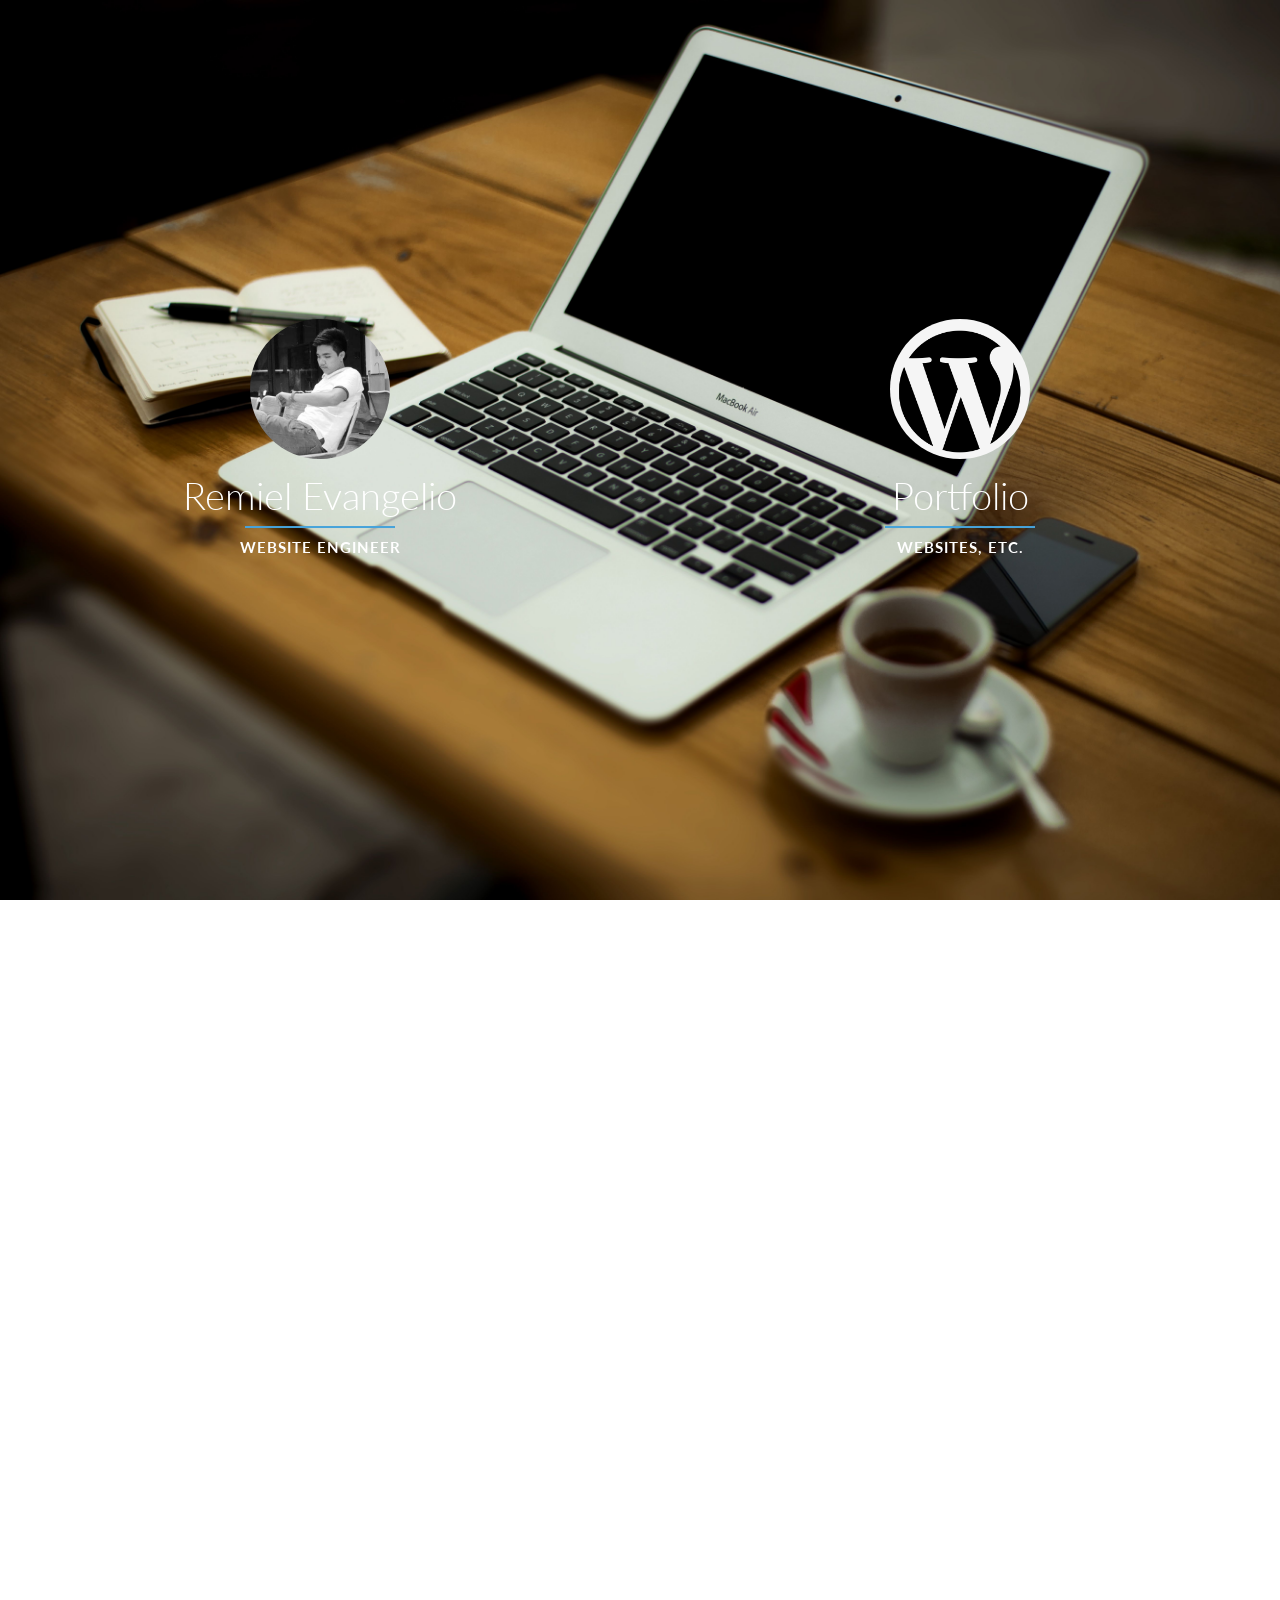
==== index.html @ 6b2662ce "Removed company projects" ====
<!DOCTYPE html>
<html lang="en" class="no-js">
	<head>
		<meta charset="UTF-8" />
		<meta http-equiv="X-UA-Compatible" content="IE=edge,chrome=1"> 
		<meta name="viewport" content="width=device-width, initial-scale=1.0"> 
		<title>Remiel Evangelio - Project portfolio</title>
		<meta name="description" content="Blueprint: Split Layout" />
		<meta name="keywords" content="website template, layout, css3, transition, effect, split, dual, two sides, portfolio" />
		<meta name="author" content="Codrops" />
		<link rel="shortcut icon" href="../favicon.ico">
		<link rel="stylesheet" type="text/css" href="css/demo.css" />
		<link rel="stylesheet" type="text/css" href="css/component2.css" />
		<link rel="stylesheet" type="text/css" href="css/normalize.css" />
		<link rel="stylesheet" type="text/css" href="css/set1.css" />
		<link rel="stylesheet" type="text/css" href="css/normalize.css" />

		<script src="js/modernizr.custom.js"></script>
	</head>
	<body>
		<div class="container">

			<div id="splitlayout" class="splitlayout">
				<div class="intro">
					<div class="side side-left">
						<div class="intro-content">
							<div class="profile"><img src="img/remiel.png" alt="profile1"></div>
							<h1>
								<span>Remiel Evangelio</span>
								<span>Website Engineer</span>
							</h1>
						</div>
						<div class="overlay"></div>
					</div>
					<div class="side side-right">
						<div class="intro-content">
							<div class="profile"><img src="img/wordpress.png" alt="profile2" style="background: #F5F5F5;"></div>
							<h1><span>Portfolio</span><span>Websites, etc.</span></h1>
						</div>
						<div class="overlay"></div>
					</div>
				</div><!-- /intro -->
				<div class="page page-right">
					<div class="page-inner">
						<section>
							<h2>Projects</h2>
							<p>Here are the list of my amazing projects. All created using Wordpress.</p>
							<p>
								<ul class="list-thumb">
									<!-- <li><img src="img/websites/project-perthcityglass.png" alt=""/></li> -->
									<!-- <li><img src="img/websites/project-tbone.png" alt=""/></li> -->
									<!-- <li><img src="img/websites/project-halfpriceshutters.png" alt=""/></li> -->
									<!-- <li><img src="img/websites/project-thaispice.png" alt=""/></li> -->
									<!-- <li><img src="img/websites/project-wildwestfl.png" alt=""/></li> -->
									<!-- <li><img src="img/websites/project-wssafety.png" alt=""/></li> -->
									<li><img src="img/websites/project-duranschulze.png" alt=""/></li>
									<!-- <li><img src="img/websites/project-booragoon.png" alt=""/></li> -->
									<!-- <li><img src="img/websites/project-reigninnovations.png" alt=""/></li> -->
									<!-- <li><img src="img/websites/project-britonhouse.png" alt=""/></li> -->
									<!-- <li><img src="img/websites/project-lajoliecheese.png" alt=""/></li> -->
									<!-- <li><img src="img/websites/project-distancetracker.png" alt=""/></li> -->
									<li><img src="img/websites/project-philippinearena.png" alt=""/></li>
									<li><img src="img/websites/project-healthynails.png" alt=""/></li>
									<li><img src="img/websites/project-coastbuild.png" alt=""/></li>
									<li><img src="img/websites/project-circuit.png" alt=""/></li>
									<li><img src="img/websites/project-danielmagazine.png" alt=""/></li>
									<li><img src="img/websites/project-spiral.png" alt=""/></li>
									<li><img src="img/websites/project-soak.png" alt=""/></li>
									<li><img src="img/websites/project-gayexpress.png" alt=""/></li>
									<li><img src="img/websites/project-maverickbydesign.png" alt=""/></li>
									<li><img src="img/websites/project-powerandbeauty.png" alt=""/></li>
									<li><img src="img/websites/project-gourmetsociety.png" alt=""/></li>
								</ul>
							</p>
						</section>

					</div><!-- /page-inner -->
				</div><!-- /page-right -->
				<div class="page page-left">
					<div class="page-inner">
						<section>
							<h2>About me</h2>
							<p>Hi, my name is Remiel and I'm a web developer. With my almost 4 years of using Wordpress as my base cms, I already mastered all the functionalities of the themes. Like the post thumbnails and all other stuffs of Wordpress.</p>
						</section>
					</div><!-- /page-inner -->
				</div><!-- /page-left -->
				<a href="#" class="back back-right" title="back to intro">&rarr;</a>
				<a href="#" class="back back-left" title="back to intro">&larr;</a>
				
			</div><!-- /splitlayout -->

					<div id="large-header" class="large-header" style="position: absolute; z-index: 10; bottom: 0;">
			            <canvas id="demo-canvas"></canvas>
			        </div>
		</div><!-- /container -->
		<script src="js/classie.js"></script>
		<script src="js/cbpSplitLayout.js"></script>
		<script src="js/pathLoader.js"></script>
		<script src="js/main.js"></script>
	</body>
</html>
---- css/demo.css ----
/* General Blueprint Style */
@import url(http://fonts.googleapis.com/css?family=Lato:300,400,700);
@font-face {
	font-family: 'bpicons';
	src:url('../fonts/bpicons/bpicons.eot');
	src:url('../fonts/bpicons/bpicons.eot?#iefix') format('embedded-opentype'),
		url('../fonts/bpicons/bpicons.woff') format('woff'),
		url('../fonts/bpicons/bpicons.ttf') format('truetype'),
		url('../fonts/bpicons/bpicons.svg#bpicons') format('svg');
	font-weight: normal;
	font-style: normal;
} /* Made with http://icomoon.io/ */

*, *:after, *:before { -webkit-box-sizing: border-box; -moz-box-sizing: border-box; box-sizing: border-box; }
body, html { font-size: 100%; padding: 0; margin: 0;}

/* Clearfix hack by Nicolas Gallagher: http://nicolasgallagher.com/micro-clearfix-hack/ */
.clearfix:before, .clearfix:after { content: " "; display: table; }
.clearfix:after { clear: both; }

body {
    font-family: 'Lato', Calibri, Arial, sans-serif;
    color: #fff;
    background: #333;
}

a {
	color: #ccc;
	text-decoration: none;
}

a:hover {
	color: #000;
}

.codropsheader {
	width: 100%;
	margin: 0 auto;
	text-align: left;
	padding: 1.4em;
	opacity: 0.7;
	visibility: visible;
	-webkit-transition: opacity 0.3s;
	transition: opacity 0.3s;
}

.codropsheader h1 {
	font-size: 2.125em;
	line-height: 1.3;
	margin: 0 0 0.6em 0;
	float: left;
	font-weight: 400;
}

.codropsheader > span {
	display: block;
	position: relative;
	z-index: 9999;
	font-weight: 700;
	text-transform: uppercase;
	letter-spacing: 0.5em;
	padding: 0 0 0.6em 0.1em;
}

.codropsheader > span span:after {
	width: 30px;
	height: 30px;
	left: -12px;
	font-size: 50%;
	top: -8px;
	font-size: 75%;
	position: relative;
}

.codropsheader > span span:hover:before {
	content: attr(data-content);
	text-transform: none;
	text-indent: 0;
	letter-spacing: 0;
	font-weight: 300;
	font-size: 110%;
	padding: 0.8em 1em;
	line-height: 1.2;
	text-align: left;
	left: auto;
	margin-left: 4px;
	position: absolute;
	color: #47a3da;
	background: #fff;
}

.codropsheader nav {
	float: left;
	text-align: center;
	margin-left: 1.5em;
	display: block;
}

.codropsheader nav a {
	display: inline-block;
	position: relative;
	text-align: left;
	width: 2.5em;
	height: 2.5em;
	background: #47a3da;
	border-radius: 50%;
	margin: 0 0.1em;
	border: 3px solid #fff;
}

.codropsheader nav a > span {
	display: none;
}

.codropsheader nav a:hover:before {
	content: attr(data-info);
	color: #fff;
	position: absolute;
	width: 600%;
	top: 120%;
	text-align: right;
	right: 0;
	pointer-events: none;
}

.codropsheader nav a:hover {
	background: #fff;
}

.bp-icon:after {
	font-family: 'bpicons';
	speak: none;
	font-style: normal;
	font-weight: normal;
	font-variant: normal;
	text-transform: none;
	text-align: center;
	color: #fff;
	-webkit-font-smoothing: antialiased;
}

.codropsheader nav .bp-icon:after {
	position: absolute;
	top: 0;
	left: 0;
	width: 100%;
	height: 100%;
	line-height: 2;
	text-indent: 0;
}

.codropsheader nav a:hover:after {
	color: #47a3da;
}

.bp-icon-next:after {
	content: "\e000";
}
.bp-icon-drop:after {
	content: "\e001";
}
.bp-icon-archive:after {
	content: "\e002";
}
.bp-icon-about:after {
	content: "\e003";
}
.bp-icon-prev:after {
	content: "\e004";
}

.demos {
	display: inline-block;
	line-height: 2.4em;
	margin-left: 1em;
	float: right;
}

.demos a {
	display: inline-block;
	color: #fff;
	margin: 0 0.5em;
}

.demos a:hover,
.demos a:focus,
.demos a.current {
	color: rgba(0,0,0,.4);
}

@media screen and (max-width: 73.375em) {
	.codropsheader {
		text-align: center;
	}
	.codropsheader h1,
	.codropsheader nav,
	.demos {
		float: none;
		margin: 0 auto;
		padding: 0.15em 0;
	}
	.codropsheader > span {
		padding: 0;
	}
	.codropsheader > span span:after {
		display: none;
	}
}

@media screen and (max-height: 30.25em) {
	.codropsheader nav { display: none; }
}
---- css/component2.css ----
html, body, 
.container {
	position: relative;
	width: 100%;
	height: 100%;
}

body {
	overflow-y: scroll;
	background: url(../img/bg2.jpg);
	background-size: cover;
	background-attachment: fixed;
}

.splitlayout {
	position: relative;
	overflow-x: hidden;
	min-height: 100%;
	width: 100%;
}

/* Intro sides */
.side {
	position: fixed;
	top: 0;
	z-index: 100;
	width: 50%;
	height: 100%;
	text-align: center;
	-webkit-backface-visibility: hidden;
}

.open-left .side,
.open-right .side {
	cursor: default;
}

.overlay {
	position: absolute;
	top: 0;
	left: 0;
	z-index: 499;
	visibility: hidden;
	width: 100%;
	height: 100%;
	opacity: 0;
}

.side-left .overlay {
	background: rgba(0,0,0,0.7);
}

.side-right .overlay {
	background: rgba(0,0,0,0.3);
}

.side-left {
	left: 0;
	/*background: #47a3da;*/

	color: #fff;
	outline: 1px solid transparent; /* avoid gap */
}

.side-right {
	right: 0;
	color: #fff;
	outline: 1px solid transparent; /* avoid gap */
}

/* Intro content, profile image and name, back button */
.intro-content {
	position: absolute;
	top: 50%;
	left: 50%;
	padding: 0 1em;
	width: 50%;
	cursor: pointer;
	-webkit-transform: translateY(-50%) translateX(-50%);
	transform: translateY(-50%) translateX(-50%);
}

.profile {
	margin: 0 auto;
	width: 140px;
	height: 140px;
	border-radius: 50%;
	/*background: #47a3da;*/
}

.profile img {
	max-width: 100%;
	border-radius: 50%;
	/*opacity: 0.6;*/
}

.intro-content h1 > span {
	display: block;
	white-space: nowrap;
}

.intro-content h1 > span:first-child {
	font-weight: 300;
	font-size: 2em;
}

.intro-content h1 > span:nth-child(2) {
	position: relative;
	margin-top: 0.5em;
	padding: 0.8em;
	text-transform: uppercase;
	letter-spacing: 1px;
	font-size: 0.8em;
}

.intro-content h1 > span:nth-child(2):before {
	position: absolute;
	top: 0;
	left: 25%;
	width: 50%;
	height: 2px;
	background: #fff;
	content: '';
}
.side-left .intro-content h1 > span:nth-child(2):before {
	background: #47a3da;
}
.side-right .intro-content h1 > span:nth-child(2):before {
	background: #47a3da;
}

.back {
	position: fixed;
	top: 2.6em;
	z-index: 500;
	display: block;
	visibility: hidden;
	width: 50px;
	height: 50px;
	border-radius: 50%;
	color: #47a3da;
	text-align: center;
	font-size: 22px;
	line-height: 44px;
	opacity: 0;
	pointer-events: none;
}

.mobile-layout .back { /* fixed positioning will make this not clickable after scrolling on some mobile devices */
	position: absolute;
}

.back-left {
	left: 12.5%;
	-webkit-transform: translateX(-50%);
	transform: translateX(-50%);
}

.back-right {
	right: 12.5%;
	-webkit-transform: translateX(50%);
	transform: translateX(50%);
	color: #fff;
}

.open-right .back-left,
.open-left .back-right {
	visibility: visible;
	opacity: 1;
	-webkit-transition-delay: 0.3s;
	transition-delay: 0.3s;
	pointer-events: auto;
}

.back:hover {
	color: #ddd;
}

/* Pages */
.page {
	position: relative;
	top: 0;
	overflow: auto;
	min-height: 100%;
	width: 75%;
	height: auto;
	font-size: 1.4em;
	-webkit-backface-visibility: hidden;
}

.page-right {
	left: 25%;
	outline: 5px solid transparent; /* avoid rounding gaps */
	background: rgba(2,2,2,0.5);
	color: #fff;
	-webkit-transform: translateX(100%);
	transform: translateX(100%);
}

.page-left {
	left: 0;
	outline: 5px solid transparent; /* avoid rounding gaps */
	background: rgba(2,2,2,0.5);
	color: #fff;
	text-align: right;
	-webkit-transform: translateX(-100%);
	transform: translateX(-100%);
}

/* Inner page content */
.page-inner {
	padding: 2em;
}

.page-inner section {
	padding-bottom: 1em;
}

.page-inner h2 {
	margin: 0 0 1em 0;
	font-weight: 300;
	font-size: 2.4em;
}

.page-inner p {
	font-weight: 300;
	font-size: 1.2em;
}

/* All transitions */
.side,
.page {
	-webkit-transition: -webkit-transform 0.5s ease-in-out;
	transition: transform 0.5s ease-in-out;
}

.overlay {
	-webkit-transition: opacity 0.5s ease-in-out, visibility 0.1s 0.5s ease-in-out;
	transition: opacity 0.5s ease-in-out, visibility 0.1s 0.5s ease-in-out;
}

.intro-content {
	-webkit-transition: -webkit-transform 0.5s ease-in-out, top 0.5s ease-in-out;
	transition: transform 0.5s ease-in-out, top 0.5s ease-in-out;
}

.intro-content h1,
.back {
	-webkit-transition: opacity 0.3s ease-in-out;
	transition: opacity 0.3s ease-in-out;
}

/* Open and close */

/* We need to set the position and overflow for the respective page scroll */
.reset-layout .page,
.splitlayout.open-right .page-left,
.splitlayout.open-left .page-right,
.splitlayout.close-right .page-left,
.splitlayout.close-left .page-right {
	position: absolute;
	overflow: hidden;
	height: 100%;
}

.splitlayout.open-right .page-right,
.splitlayout.open-left .page-left {
	position: relative;
	overflow: auto;
	height: auto;
}

.open-right .side-left .overlay,
.open-left .side-right .overlay {
	visibility: visible;
	opacity: 1;
	-webkit-transition: opacity 0.5s ease-in-out;
	transition: opacity 0.5s ease-in-out;
}

/* Right side open */
.open-right .side-left {
	-webkit-transform: translateX(-75%) scale(.5);
	transform: translateX(-75%) scale(.5);
}

.open-right .side-right {
	z-index: 200;
	-webkit-transform: translateX(-150%);
	transform: translateX(-150%);
}

.close-right .side-right {
	z-index: 200;
}

.open-right .side-right .intro-content {
	-webkit-transform: translateY(-50%) translateX(0%) scale(0.6);
	transform: translateY(-50%) translateX(0%) scale(0.6);
}

.open-right .page-right {
	-webkit-transform: translateX(0%);
	transform: translateX(0%);
}

/* Left side open */
.open-left .side-right {
	-webkit-transform: translateX(100%) scale(.5);
	transform: translateX(100%) scale(.5);
}

.open-left .side-left {
	z-index: 200;
	-webkit-transform: translateX(150%);
	transform: translateX(150%);
}

.close-left .side-left {
	z-index: 200;
}

.open-left .side-left .intro-content {
	-webkit-transform: translateY(-50%) translateX(-100%) scale(0.6);
	transform: translateY(-50%) translateX(-100%) scale(0.6);
}

.open-left .codropsheader {
	opacity: 0;
	visibility: hidden;
	-webkit-transition: opacity 0.3s, visibility 0.1s 0.3s;
	transition: opacity 0.3s, visibility 0.1s 0.3s;
}

.open-left .page-left {
	-webkit-transform: translateX(0%);
	transform: translateX(0%);
}

ul.list-thumb { list-style-type: none; text-align: center; margin: 0; padding: 0;}
ul.list-thumb li { display: inline-block; max-width: 49%; margin-bottom: 30px;  }
ul.list-thumb li img { max-width: 100%; margin: 0 auto; padding: 0px 10px 0px 10px;}

/* Media Queries */
@media screen and (max-width: 83em) {
	.intro-content { font-size: 60%; }
}

@media screen and (max-width: 58em) {
	body { font-size: 90%; }
}

@media screen and (max-width: 49.4375em) {
	.open-right .side-right {
		-webkit-transform: translateX(-175%);
		transform: translateX(-175%);
	}

	.open-right .side-left {
		-webkit-transform: translateX(-100%) scale(.7);
		transform: translateX(-100%) scale(.7);
	}

	.open-left .side-right {
		-webkit-transform: translateX(100%) scale(.7);
		transform: translateX(100%) scale(.7);
	}

	.open-left .side-left {
		-webkit-transform: translateX(175%);
		transform: translateX(175%);
	}

	.page {
		width: 100%;
	}

	.page-right {
		left: 0;
		padding-left: 15%;
	}

	.page-left {
		padding-right: 15%;
	}

	.intro-content {
		width: 100%;
	}

	.open-right .side-right .intro-content {
		top: 100%;
		-webkit-transform: translateY(-150px) translateX(-12.5%) scale(0.5);
		transform: translateY(-150px) translateX(-12.5%) scale(0.5);
	}

	.open-left .side-left .intro-content {
		top: 100%;
		-webkit-transform: translateY(-150px) translateX(-87.5%) scale(0.5);
		transform: translateY(-150px) translateX(-87.5%) scale(0.5);
	}

	.open-right .intro-content h1,
	.open-left .intro-content h1 {
		opacity: 0;
	}

	.back-left {
		left: 6.25%;
	}

	.back-right {
		right: 6.25%;
	}
}

@media screen and (max-width: 42.5em) {
	body { font-size: 80%; }
	.intro-content { font-size: 50%; }
}

@media screen and (max-height: 41.125em) {
	.intro-content {
		-webkit-transform: translateY(-25%) translateX(-50%);
		transform: translateY(-25%) translateX(-50%);
	}
}

@media screen and (max-width: 39.375em) {
	.intro-content .profile { -webkit-transform: scale(0.5); transform: scale(0.5); }
}

@media screen and (max-width: 320px) {
	body { font-size: 70%; }
}
---- css/set1.css ----
@font-face {
	font-weight: normal;
	font-style: normal;
	font-family: 'feathericons';
	src:url('../fonts/feathericons/feathericons.eot?-8is7zf');
	src:url('../fonts/feathericons/feathericons.eot?#iefix-8is7zf') format('embedded-opentype'),
		url('../fonts/feathericons/feathericons.woff?-8is7zf') format('woff'),
		url('../fonts/feathericons/feathericons.ttf?-8is7zf') format('truetype'),
		url('../fonts/feathericons/feathericons.svg?-8is7zf#feathericons') format('svg');
}

.grid {
	position: relative;
	margin: 0 auto;
	padding: 1em 0 4em;
	max-width: 1000px;
	list-style: none;
	text-align: center;
}

/* Common style */
.grid figure {
	position: relative;
	float: left;
	overflow: hidden;
	margin: 10px 1%;
	min-width: 320px;
	max-width: 480px;
	max-height: 360px;
	width: 48%;
	background: #3085a3;
	text-align: center;
	cursor: pointer;
}

.grid figure img {
	position: relative;
	display: block;
	min-height: 100%;
	max-width: 100%;
	opacity: 0.8;
}

.grid figure figcaption {
	padding: 2em;
	color: #fff;
	text-transform: uppercase;
	font-size: 1.25em;
	-webkit-backface-visibility: hidden;
	backface-visibility: hidden;
}

.grid figure figcaption::before,
.grid figure figcaption::after {
	pointer-events: none;
}

.grid figure figcaption,
.grid figure figcaption > a {
	position: absolute;
	top: 0;
	left: 0;
	width: 100%;
	height: 100%;
}

/* Anchor will cover the whole item by default */
/* For some effects it will show as a button */
.grid figure figcaption > a {
	z-index: 1000;
	text-indent: 200%;
	white-space: nowrap;
	font-size: 0;
	opacity: 0;
}

.grid figure h2 {
	word-spacing: -0.15em;
	font-weight: 300;
}

.grid figure h2 span {
	font-weight: 800;
}

.grid figure h2,
.grid figure p {
	margin: 0;
}

.grid figure p {
	letter-spacing: 1px;
	font-size: 68.5%;
}

/* Individual effects */

/*---------------*/
/***** Lily *****/
/*---------------*/

figure.effect-lily img {
	max-width: none;
	width: -webkit-calc(100% + 50px);
	width: calc(100% + 50px);
	opacity: 0.7;
	-webkit-transition: opacity 0.35s, -webkit-transform 0.35s;
	transition: opacity 0.35s, transform 0.35s;
	-webkit-transform: translate3d(-40px,0, 0);
	transform: translate3d(-40px,0,0);
}

figure.effect-lily figcaption {
	text-align: left;
}

figure.effect-lily figcaption > div {
	position: absolute;
	bottom: 0;
	left: 0;
	padding: 2em;
	width: 100%;
	height: 50%;
}

figure.effect-lily h2,
figure.effect-lily p {
	-webkit-transform: translate3d(0,40px,0);
	transform: translate3d(0,40px,0);
}

figure.effect-lily h2 {
	-webkit-transition: -webkit-transform 0.35s;
	transition: transform 0.35s;
}

figure.effect-lily p {
	color: rgba(255,255,255,0.8);
	opacity: 0;
	-webkit-transition: opacity 0.2s, -webkit-transform 0.35s;
	transition: opacity 0.2s, transform 0.35s;
}

figure.effect-lily:hover img,
figure.effect-lily:hover p {
	opacity: 1;
}

figure.effect-lily:hover img,
figure.effect-lily:hover h2,
figure.effect-lily:hover p {
	-webkit-transform: translate3d(0,0,0);
	transform: translate3d(0,0,0);
}

figure.effect-lily:hover p {
	-webkit-transition-delay: 0.05s;
	transition-delay: 0.05s;
	-webkit-transition-duration: 0.35s;
	transition-duration: 0.35s;
}

/*---------------*/
/***** Sadie *****/
/*---------------*/

figure.effect-sadie figcaption::before {
	position: absolute;
	top: 0;
	left: 0;
	width: 100%;
	height: 100%;
	background: -webkit-linear-gradient(top, rgba(72,76,97,0) 0%, rgba(72,76,97,0.8) 75%);
	background: linear-gradient(to bottom, rgba(72,76,97,0) 0%, rgba(72,76,97,0.8) 75%);
	content: '';
	opacity: 0;
	-webkit-transform: translate3d(0,50%,0);
	transform: translate3d(0,50%,0);
}

figure.effect-sadie h2 {
	position: absolute;
	top: 50%;
	left: 0;
	width: 100%;
	color: #484c61;
	-webkit-transition: -webkit-transform 0.35s, color 0.35s;
	transition: transform 0.35s, color 0.35s;
	-webkit-transform: translate3d(0,-50%,0);
	transform: translate3d(0,-50%,0);
}

figure.effect-sadie figcaption::before,
figure.effect-sadie p {
	-webkit-transition: opacity 0.35s, -webkit-transform 0.35s;
	transition: opacity 0.35s, transform 0.35s;
}

figure.effect-sadie p {
	position: absolute;
	bottom: 0;
	left: 0;
	padding: 2em;
	width: 100%;
	opacity: 0;
	-webkit-transform: translate3d(0,10px,0);
	transform: translate3d(0,10px,0);
}

figure.effect-sadie:hover h2 {
	color: #fff;
	-webkit-transform: translate3d(0,-50%,0) translate3d(0,-40px,0);
	transform: translate3d(0,-50%,0) translate3d(0,-40px,0);
}

figure.effect-sadie:hover figcaption::before ,
figure.effect-sadie:hover p {
	opacity: 1;
	-webkit-transform: translate3d(0,0,0);
	transform: translate3d(0,0,0);
}

/*---------------*/
/***** Roxy *****/
/*---------------*/

figure.effect-roxy {
	background: -webkit-linear-gradient(45deg, #ff89e9 0%, #05abe0 100%);
	background: linear-gradient(45deg, #ff89e9 0%,#05abe0 100%);
}

figure.effect-roxy img {
	max-width: none;
	width: -webkit-calc(100% + 60px);
	width: calc(100% + 60px);
	-webkit-transition: opacity 0.35s, -webkit-transform 0.35s;
	transition: opacity 0.35s, transform 0.35s;
	-webkit-transform: translate3d(-50px,0,0);
	transform: translate3d(-50px,0,0);
}

figure.effect-roxy figcaption::before {
	position: absolute;
	top: 30px;
	right: 30px;
	bottom: 30px;
	left: 30px;
	border: 1px solid #fff;
	content: '';
	opacity: 0;
	-webkit-transition: opacity 0.35s, -webkit-transform 0.35s;
	transition: opacity 0.35s, transform 0.35s;
	-webkit-transform: translate3d(-20px,0,0);
	transform: translate3d(-20px,0,0);
}

figure.effect-roxy figcaption {
	padding: 3em;
	text-align: left;
}

figure.effect-roxy h2 {
	padding: 30% 0 10px 0;
}

figure.effect-roxy p {
	opacity: 0;
	-webkit-transition: opacity 0.35s, -webkit-transform 0.35s;
	transition: opacity 0.35s, transform 0.35s;
	-webkit-transform: translate3d(-10px,0,0);
	transform: translate3d(-10px,0,0);
}

figure.effect-roxy:hover img {
	opacity: 0.7;
	-webkit-transform: translate3d(0,0,0);
	transform: translate3d(0,0,0);
}

figure.effect-roxy:hover figcaption::before,
figure.effect-roxy:hover p {
	opacity: 1;
	-webkit-transform: translate3d(0,0,0);
	transform: translate3d(0,0,0);
}

/*---------------*/
/***** Bubba *****/
/*---------------*/

figure.effect-bubba {
	background: #9e5406;
}

figure.effect-bubba img {
	opacity: 0.7;
	-webkit-transition: opacity 0.35s;
	transition: opacity 0.35s;
}

figure.effect-bubba:hover img {
	opacity: 0.4;
}

figure.effect-bubba figcaption::before,
figure.effect-bubba figcaption::after {
	position: absolute;
	top: 30px;
	right: 30px;
	bottom: 30px;
	left: 30px;
	content: '';
	opacity: 0;
	-webkit-transition: opacity 0.35s, -webkit-transform 0.35s;
	transition: opacity 0.35s, transform 0.35s;
}

figure.effect-bubba figcaption::before {
	border-top: 1px solid #fff;
	border-bottom: 1px solid #fff;
	-webkit-transform: scale(0,1);
	transform: scale(0,1);
}

figure.effect-bubba figcaption::after {
	border-right: 1px solid #fff;
	border-left: 1px solid #fff;
	-webkit-transform: scale(1,0);
	transform: scale(1,0);
}

figure.effect-bubba h2 {
	padding-top: 30%;
	-webkit-transition: -webkit-transform 0.35s;
	transition: transform 0.35s;
	-webkit-transform: translate3d(0,-20px,0);
	transform: translate3d(0,-20px,0);
}

figure.effect-bubba p {
	padding: 20px 2.5em;
	opacity: 0;
	-webkit-transition: opacity 0.35s, -webkit-transform 0.35s;
	transition: opacity 0.35s, transform 0.35s;
	-webkit-transform: translate3d(0,20px,0);
	transform: translate3d(0,20px,0);
}

figure.effect-bubba:hover figcaption::before,
figure.effect-bubba:hover figcaption::after {
	opacity: 1;
	-webkit-transform: scale(1);
	transform: scale(1);
}

figure.effect-bubba:hover h2,
figure.effect-bubba:hover p {
	opacity: 1;
	-webkit-transform: translate3d(0,0,0);
	transform: translate3d(0,0,0);
}

/*---------------*/
/***** Romeo *****/
/*---------------*/

figure.effect-romeo {
	-webkit-perspective: 1000px;
	perspective: 1000px;
}

figure.effect-romeo img {
	-webkit-transition: opacity 0.35s, -webkit-transform 0.35s;
	transition: opacity 0.35s, transform 0.35s;
	-webkit-transform: translate3d(0,0,300px);
	transform: translate3d(0,0,300px);
}

figure.effect-romeo:hover img {
	opacity: 0.6;
	-webkit-transform: translate3d(0,0,0);
	transform: translate3d(0,0,0);
}

figure.effect-romeo figcaption::before,
figure.effect-romeo figcaption::after {
	position: absolute;
	top: 50%;
	left: 50%;
	width: 80%;
	height: 1px;
	background: #fff;
	content: '';
	-webkit-transition: opacity 0.35s, -webkit-transform 0.35s;
	transition: opacity 0.35s, transform 0.35s;
	-webkit-transform: translate3d(-50%,-50%,0);
	transform: translate3d(-50%,-50%,0);
}

figure.effect-romeo:hover figcaption::before {
	opacity: 0.5;
	-webkit-transform: translate3d(-50%,-50%,0) rotate(45deg);
	transform: translate3d(-50%,-50%,0) rotate(45deg);
}

figure.effect-romeo:hover figcaption::after {
	opacity: 0.5;
	-webkit-transform: translate3d(-50%,-50%,0) rotate(-45deg);
	transform: translate3d(-50%,-50%,0) rotate(-45deg);
}

figure.effect-romeo h2,
figure.effect-romeo p {
	position: absolute;
	top: 50%;
	left: 0;
	width: 100%;
	-webkit-transition: -webkit-transform 0.35s;
	transition: transform 0.35s;
}

figure.effect-romeo h2 {
	-webkit-transform: translate3d(0,-50%,0) translate3d(0,-150%,0);
	transform: translate3d(0,-50%,0) translate3d(0,-150%,0);
}

figure.effect-romeo p {
	padding: 0.25em 2em;
	-webkit-transform: translate3d(0,-50%,0) translate3d(0,150%,0);
	transform: translate3d(0,-50%,0) translate3d(0,150%,0);
}

figure.effect-romeo:hover h2 {
	-webkit-transform: translate3d(0,-50%,0) translate3d(0,-100%,0);
	transform: translate3d(0,-50%,0) translate3d(0,-100%,0);
}

figure.effect-romeo:hover p {
	-webkit-transform: translate3d(0,-50%,0) translate3d(0,100%,0);
	transform: translate3d(0,-50%,0) translate3d(0,100%,0);
}

/*---------------*/
/***** Layla *****/
/*---------------*/

figure.effect-layla {
	background: #18a367;
}

figure.effect-layla img {
	height: 390px;
}

figure.effect-layla figcaption {
	padding: 3em;
}

figure.effect-layla figcaption::before,
figure.effect-layla figcaption::after {
	position: absolute;
	content: '';
	opacity: 0;
}

figure.effect-layla figcaption::before {
	top: 50px;
	right: 30px;
	bottom: 50px;
	left: 30px;
	border-top: 1px solid #fff;
	border-bottom: 1px solid #fff;
	-webkit-transform: scale(0,1);
	transform: scale(0,1);
	-webkit-transform-origin: 0 0;
	transform-origin: 0 0;
}

figure.effect-layla figcaption::after {
	top: 30px;
	right: 50px;
	bottom: 30px;
	left: 50px;
	border-right: 1px solid #fff;
	border-left: 1px solid #fff;
	-webkit-transform: scale(1,0);
	transform: scale(1,0);
	-webkit-transform-origin: 100% 0;
	transform-origin: 100% 0;
}

figure.effect-layla h2 {
	padding-top: 26%;
	-webkit-transition: -webkit-transform 0.35s;
	transition: transform 0.35s;
}

figure.effect-layla p {
	padding: 0.5em 2em;
	text-transform: none;
	opacity: 0;
	-webkit-transform: translate3d(0,-10px,0);
	transform: translate3d(0,-10px,0);
}

figure.effect-layla img,
figure.effect-layla h2 {
	-webkit-transform: translate3d(0,-30px,0);
	transform: translate3d(0,-30px,0);
}

figure.effect-layla img,
figure.effect-layla figcaption::before,
figure.effect-layla figcaption::after,
figure.effect-layla p {
	-webkit-transition: opacity 0.35s, -webkit-transform 0.35s;
	transition: opacity 0.35s, transform 0.35s;
}

figure.effect-layla:hover img {
	opacity: 0.7;
	-webkit-transform: translate3d(0,0,0);
	transform: translate3d(0,0,0);
}

figure.effect-layla:hover figcaption::before,
figure.effect-layla:hover figcaption::after {
	opacity: 1;
	-webkit-transform: scale(1);
	transform: scale(1);
}

figure.effect-layla:hover h2,
figure.effect-layla:hover p {
	opacity: 1;
	-webkit-transform: translate3d(0,0,0);
	transform: translate3d(0,0,0);
}

figure.effect-layla:hover figcaption::after,
figure.effect-layla:hover h2,
figure.effect-layla:hover p,
figure.effect-layla:hover img {
	-webkit-transition-delay: 0.15s;
	transition-delay: 0.15s;
}

/*---------------*/
/***** Honey *****/
/*---------------*/

figure.effect-honey {
	background: #4a3753;
}

figure.effect-honey img {
	opacity: 0.9;
	-webkit-transition: opacity 0.35s;
	transition: opacity 0.35s;
}

figure.effect-honey:hover img {
	opacity: 0.5;
}

figure.effect-honey figcaption::before {
	position: absolute;
	bottom: 0;
	left: 0;
	width: 100%;
	height: 10px;
	background: #fff;
	content: '';
	-webkit-transform: translate3d(0,10px,0);
	transform: translate3d(0,10px,0);
}

figure.effect-honey h2 {
	position: absolute;
	bottom: 0;
	left: 0;
	padding: 1em 1.5em;
	width: 100%;
	text-align: left;
	-webkit-transform: translate3d(0,-30px,0);
	transform: translate3d(0,-30px,0);
}

figure.effect-honey h2 i {
	font-style: normal;
	opacity: 0;
	-webkit-transition: opacity 0.35s, -webkit-transform 0.35s;
	transition: opacity 0.35s, transform 0.35s;
	-webkit-transform: translate3d(0,-30px,0);
	transform: translate3d(0,-30px,0);
}

figure.effect-honey figcaption::before,
figure.effect-honey h2 {
	-webkit-transition: -webkit-transform 0.35s;
	transition: transform 0.35s;
}

figure.effect-honey:hover figcaption::before,
figure.effect-honey:hover h2,
figure.effect-honey:hover h2 i {
	opacity: 1;
	-webkit-transform: translate3d(0,0,0);
	transform: translate3d(0,0,0);
}

/*---------------*/
/***** Oscar *****/
/*---------------*/

figure.effect-oscar {
	background: -webkit-linear-gradient(45deg, #22682a 0%, #9b4a1b 40%, #3a342a 100%);
	background: linear-gradient(45deg, #22682a 0%,#9b4a1b 40%,#3a342a 100%);
}

figure.effect-oscar img {
	opacity: 0.9;
	-webkit-transition: opacity 0.35s;
	transition: opacity 0.35s;
}

figure.effect-oscar figcaption {
	padding: 3em;
	background-color: rgba(58,52,42,0.7);
	-webkit-transition: background-color 0.35s;
	transition: background-color 0.35s;
}

figure.effect-oscar figcaption::before {
	position: absolute;
	top: 30px;
	right: 30px;
	bottom: 30px;
	left: 30px;
	border: 1px solid #fff;
	content: '';
}

figure.effect-oscar h2 {
	margin: 20% 0 10px 0;
	-webkit-transition: -webkit-transform 0.35s;
	transition: transform 0.35s;
	-webkit-transform: translate3d(0,100%,0);
	transform: translate3d(0,100%,0);
}

figure.effect-oscar figcaption::before,
figure.effect-oscar p {
	opacity: 0;
	-webkit-transition: opacity 0.35s, -webkit-transform 0.35s;
	transition: opacity 0.35s, transform 0.35s;
	-webkit-transform: scale(0);
	transform: scale(0);
}

figure.effect-oscar:hover h2 {
	-webkit-transform: translate3d(0,0,0);
	transform: translate3d(0,0,0);
}

figure.effect-oscar:hover figcaption::before,
figure.effect-oscar:hover p {
	opacity: 1;
	-webkit-transform: scale(1);
	transform: scale(1);
}

figure.effect-oscar:hover figcaption {
	background-color: rgba(58,52,42,0);
}

figure.effect-oscar:hover img {
	opacity: 0.4;
}

/*---------------*/
/***** Marley *****/
/*---------------*/

figure.effect-marley figcaption {
	text-align: right;
}

figure.effect-marley h2,
figure.effect-marley p {
	position: absolute;
	right: 30px;
	left: 30px;
	padding: 10px 0;
}


figure.effect-marley p {
	bottom: 30px;
	line-height: 1.5;
	-webkit-transform: translate3d(0,100%,0);
	transform: translate3d(0,100%,0);
}

figure.effect-marley h2 {
	top: 30px;
	-webkit-transition: -webkit-transform 0.35s;
	transition: transform 0.35s;
	-webkit-transform: translate3d(0,20px,0);
	transform: translate3d(0,20px,0);
}

figure.effect-marley:hover h2 {
	-webkit-transform: translate3d(0,0,0);
	transform: translate3d(0,0,0);
}

figure.effect-marley h2::after {
	position: absolute;
	top: 100%;
	left: 0;
	width: 100%;
	height: 4px;
	background: #fff;
	content: '';
	-webkit-transform: translate3d(0,40px,0);
	transform: translate3d(0,40px,0);
}

figure.effect-marley h2::after,
figure.effect-marley p {
	opacity: 0;
	-webkit-transition: opacity 0.35s, -webkit-transform 0.35s;
	transition: opacity 0.35s, transform 0.35s;
}

figure.effect-marley:hover h2::after,
figure.effect-marley:hover p {
	opacity: 1;
	-webkit-transform: translate3d(0,0,0);
	transform: translate3d(0,0,0);
}

/*---------------*/
/***** Ruby *****/
/*---------------*/

figure.effect-ruby {
	background-color: #17819c;
}

figure.effect-ruby img {
	opacity: 0.7;
	-webkit-transition: opacity 0.35s, -webkit-transform 0.35s;
	transition: opacity 0.35s, transform 0.35s;
	-webkit-transform: scale(1.15);
	transform: scale(1.15);
}

figure.effect-ruby:hover img {
	opacity: 0.5;
	-webkit-transform: scale(1);
	transform: scale(1);
}

figure.effect-ruby h2 {
	margin-top: 20%;
	-webkit-transition: -webkit-transform 0.35s;
	transition: transform 0.35s;
	-webkit-transform: translate3d(0,20px,0);
	transform: translate3d(0,20px,0);
}

figure.effect-ruby p {
	margin: 1em 0 0;
	padding: 3em;
	border: 1px solid #fff;
	opacity: 0;
	-webkit-transition: opacity 0.35s, -webkit-transform 0.35s;
	transition: opacity 0.35s, transform 0.35s;
	-webkit-transform: translate3d(0,20px,0) scale(1.1);
	transform: translate3d(0,20px,0) scale(1.1);
} 

figure.effect-ruby:hover h2 {
	-webkit-transform: translate3d(0,0,0);
	transform: translate3d(0,0,0);
}

figure.effect-ruby:hover p {
	opacity: 1;
	-webkit-transform: translate3d(0,0,0) scale(1);
	transform: translate3d(0,0,0) scale(1);
}

/*---------------*/
/***** Milo *****/
/*---------------*/

figure.effect-milo {
	background: #2e5d5a;
}

figure.effect-milo img {
	max-width: none;
	width: -webkit-calc(100% + 60px);
	width: calc(100% + 60px);
	opacity: 1;
	-webkit-transition: opacity 0.35s, -webkit-transform 0.35s;
	transition: opacity 0.35s, transform 0.35s;
	-webkit-transform: translate3d(-30px,0,0) scale(1.12);
	transform: translate3d(-30px,0,0) scale(1.12);
	-webkit-backface-visibility: hidden;
	backface-visibility: hidden;
}

figure.effect-milo:hover img {
	opacity: 0.5;
	-webkit-transform: translate3d(0,0,0) scale(1);
	transform: translate3d(0,0,0) scale(1);
}

figure.effect-milo h2 {
	position: absolute;
	right: 0;
	bottom: 0;
	padding: 1em 1.2em;
}

figure.effect-milo p {
	padding: 0 10px 0 0;
	width: 50%;
	border-right: 1px solid #fff;
	text-align: right;
	opacity: 0;
	-webkit-transition: opacity 0.35s, -webkit-transform 0.35s;
	transition: opacity 0.35s, transform 0.35s;
	-webkit-transform: translate3d(-40px,0,0);
	transform: translate3d(-40px,0,0);
}

figure.effect-milo:hover p {
	opacity: 1;
	-webkit-transform: translate3d(0,0,0);
	transform: translate3d(0,0,0);
}

/*---------------*/
/***** Dexter *****/
/*---------------*/

figure.effect-dexter {
	background: -webkit-linear-gradient(top, rgba(37,141,200,1) 0%, rgba(104,60,19,1) 100%);
	background: linear-gradient(to bottom, rgba(37,141,200,1) 0%,rgba(104,60,19,1) 100%); 
}

figure.effect-dexter img {
	-webkit-transition: opacity 0.35s;
	transition: opacity 0.35s;
}

figure.effect-dexter:hover img {
	opacity: 0.4;
}

figure.effect-dexter figcaption::after {
	position: absolute;
	right: 30px;
	bottom: 30px;
	left: 30px;
	height: -webkit-calc(50% - 30px);
	height: calc(50% - 30px);
	border: 7px solid #fff;
	content: '';
	-webkit-transition: -webkit-transform 0.35s;
	transition: transform 0.35s;
	-webkit-transform: translate3d(0,-100%,0);
	transform: translate3d(0,-100%,0);
}

figure.effect-dexter:hover figcaption::after {
	-webkit-transform: translate3d(0,0,0);
	transform: translate3d(0,0,0);
}

figure.effect-dexter figcaption {
	padding: 3em;
	text-align: left;
}

figure.effect-dexter p {
	position: absolute;
	right: 60px;
	bottom: 60px;
	left: 60px;
	opacity: 0;
	-webkit-transition: opacity 0.35s, -webkit-transform 0.35s;
	transition: opacity 0.35s, transform 0.35s;
	-webkit-transform: translate3d(0,-100px,0);
	transform: translate3d(0,-100px,0);
}

figure.effect-dexter:hover p {
	opacity: 1;
	-webkit-transform: translate3d(0,0,0);
	transform: translate3d(0,0,0);
}

/*---------------*/
/***** Sarah *****/
/*---------------*/

figure.effect-sarah {
	background: #42b078;
}

figure.effect-sarah img {
	max-width: none;
	width: -webkit-calc(100% + 20px);
	width: calc(100% + 20px);
	-webkit-transition: opacity 0.35s, -webkit-transform 0.35s;
	transition: opacity 0.35s, transform 0.35s;
	-webkit-transform: translate3d(-10px,0,0);
	transform: translate3d(-10px,0,0);
	-webkit-backface-visibility: hidden;
	backface-visibility: hidden;
}

figure.effect-sarah:hover img {
	opacity: 0.4;
	-webkit-transform: translate3d(0,0,0);
	transform: translate3d(0,0,0);
}

figure.effect-sarah figcaption {
	text-align: left;
}

figure.effect-sarah h2 {
	position: relative;
	overflow: hidden;
	padding: 0.5em 0;
}

figure.effect-sarah h2::after {
	position: absolute;
	bottom: 0;
	left: 0;
	width: 100%;
	height: 3px;
	background: #fff;
	content: '';
	-webkit-transition: -webkit-transform 0.35s;
	transition: transform 0.35s;
	-webkit-transform: translate3d(-100%,0,0);
	transform: translate3d(-100%,0,0);
}

figure.effect-sarah:hover h2::after {
	-webkit-transform: translate3d(0,0,0);
	transform: translate3d(0,0,0);
}

figure.effect-sarah p {
	padding: 1em 0;
	opacity: 0;
	-webkit-transition: opacity 0.35s, -webkit-transform 0.35s;
	transition: opacity 0.35s, transform 0.35s;
	-webkit-transform: translate3d(100%,0,0);
	transform: translate3d(100%,0,0);
}

figure.effect-sarah:hover p {
	opacity: 1;
	-webkit-transform: translate3d(0,0,0);
	transform: translate3d(0,0,0);
}

/*---------------*/
/***** Zoe *****/
/*---------------*/

figure.effect-zoe figcaption {
	top: auto;
	bottom: 0;
	padding: 1em;
	height: 3.75em;
	background: #fff;
	color: #3c4a50;
	-webkit-transition: -webkit-transform 0.35s;
	transition: transform 0.35s;
	-webkit-transform: translate3d(0,100%,0);
	transform: translate3d(0,100%,0);
}

figure.effect-zoe h2 {
	float: left;
}

figure.effect-zoe p.icon-links a {
	float: right;
	color: #3c4a50;
	font-size: 1.4em;
}

figure.effect-zoe:hover p.icon-links a:hover,
figure.effect-zoe:hover p.icon-links a:focus {
	color: #252d31;
}

figure.effect-zoe p.description {
	position: absolute;
	bottom: 8em;
	padding: 2em;
	color: #fff;
	text-transform: none;
	font-size: 90%;
	opacity: 0;
	-webkit-transition: opacity 0.35s;
	transition: opacity 0.35s;
	-webkit-backface-visibility: hidden; /* Fix for Chrome 37.0.2062.120 (Mac) */
}

figure.effect-zoe h2,
figure.effect-zoe p.icon-links a {
	-webkit-transition: -webkit-transform 0.35s;
	transition: transform 0.35s;
	-webkit-transform: translate3d(0,200%,0);
	transform: translate3d(0,200%,0);
}

figure.effect-zoe p.icon-links a span::before {
	display: inline-block;
	padding: 8px 10px;
	font-family: 'feathericons';
	speak: none;
	-webkit-font-smoothing: antialiased;
	-moz-osx-font-smoothing: grayscale;
}

.icon-eye::before {
	content: '\e000';
}

.icon-paper-clip::before {
	content: '\e001';
}

.icon-heart::before {
	content: '\e024';
}

figure.effect-zoe h2 {
	display: inline-block;
}

figure.effect-zoe:hover p.description {
	opacity: 1;
}

figure.effect-zoe:hover figcaption,
figure.effect-zoe:hover h2,
figure.effect-zoe:hover p.icon-links a {
	-webkit-transform: translate3d(0,0,0);
	transform: translate3d(0,0,0);
}

figure.effect-zoe:hover h2 {
	-webkit-transition-delay: 0.05s;
	transition-delay: 0.05s;
}

figure.effect-zoe:hover p.icon-links a:nth-child(3) {
	-webkit-transition-delay: 0.1s;
	transition-delay: 0.1s;
}

figure.effect-zoe:hover p.icon-links a:nth-child(2) {
	-webkit-transition-delay: 0.15s;
	transition-delay: 0.15s;
}

figure.effect-zoe:hover p.icon-links a:first-child {
	-webkit-transition-delay: 0.2s;
	transition-delay: 0.2s;
}

/*---------------*/
/***** Chico *****/
/*---------------*/

figure.effect-chico img {
	-webkit-transition: opacity 0.35s, -webkit-transform 0.35s;
	transition: opacity 0.35s, transform 0.35s;
	-webkit-transform: scale(1.12);
	transform: scale(1.12);
}

figure.effect-chico:hover img {
	opacity: 0.5;
	-webkit-transform: scale(1);
	transform: scale(1);
}

figure.effect-chico figcaption {
	padding: 3em;
}

figure.effect-chico figcaption::before {
	position: absolute;
	top: 30px;
	right: 30px;
	bottom: 30px;
	left: 30px;
	border: 1px solid #fff;
	content: '';
	-webkit-transform: scale(1.1);
	transform: scale(1.1);
}

figure.effect-chico figcaption::before,
figure.effect-chico p {
	opacity: 0;
	-webkit-transition: opacity 0.35s, -webkit-transform 0.35s;
	transition: opacity 0.35s, transform 0.35s;
}

figure.effect-chico h2 {
	padding: 20% 0 20px 0;
}

figure.effect-chico p {
	margin: 0 auto;
	max-width: 200px;
	-webkit-transform: scale(1.5);
	transform: scale(1.5);
}

figure.effect-chico:hover figcaption::before,
figure.effect-chico:hover p {
	opacity: 1;
	-webkit-transform: scale(1);
	transform: scale(1);
}

@media screen and (max-width: 50em) {
	.content {
		padding: 0 10px;
		text-align: center;
	}
	.grid figure {
		display: inline-block;
		float: none;
		margin: 10px auto;
		width: 100%;
	}
}
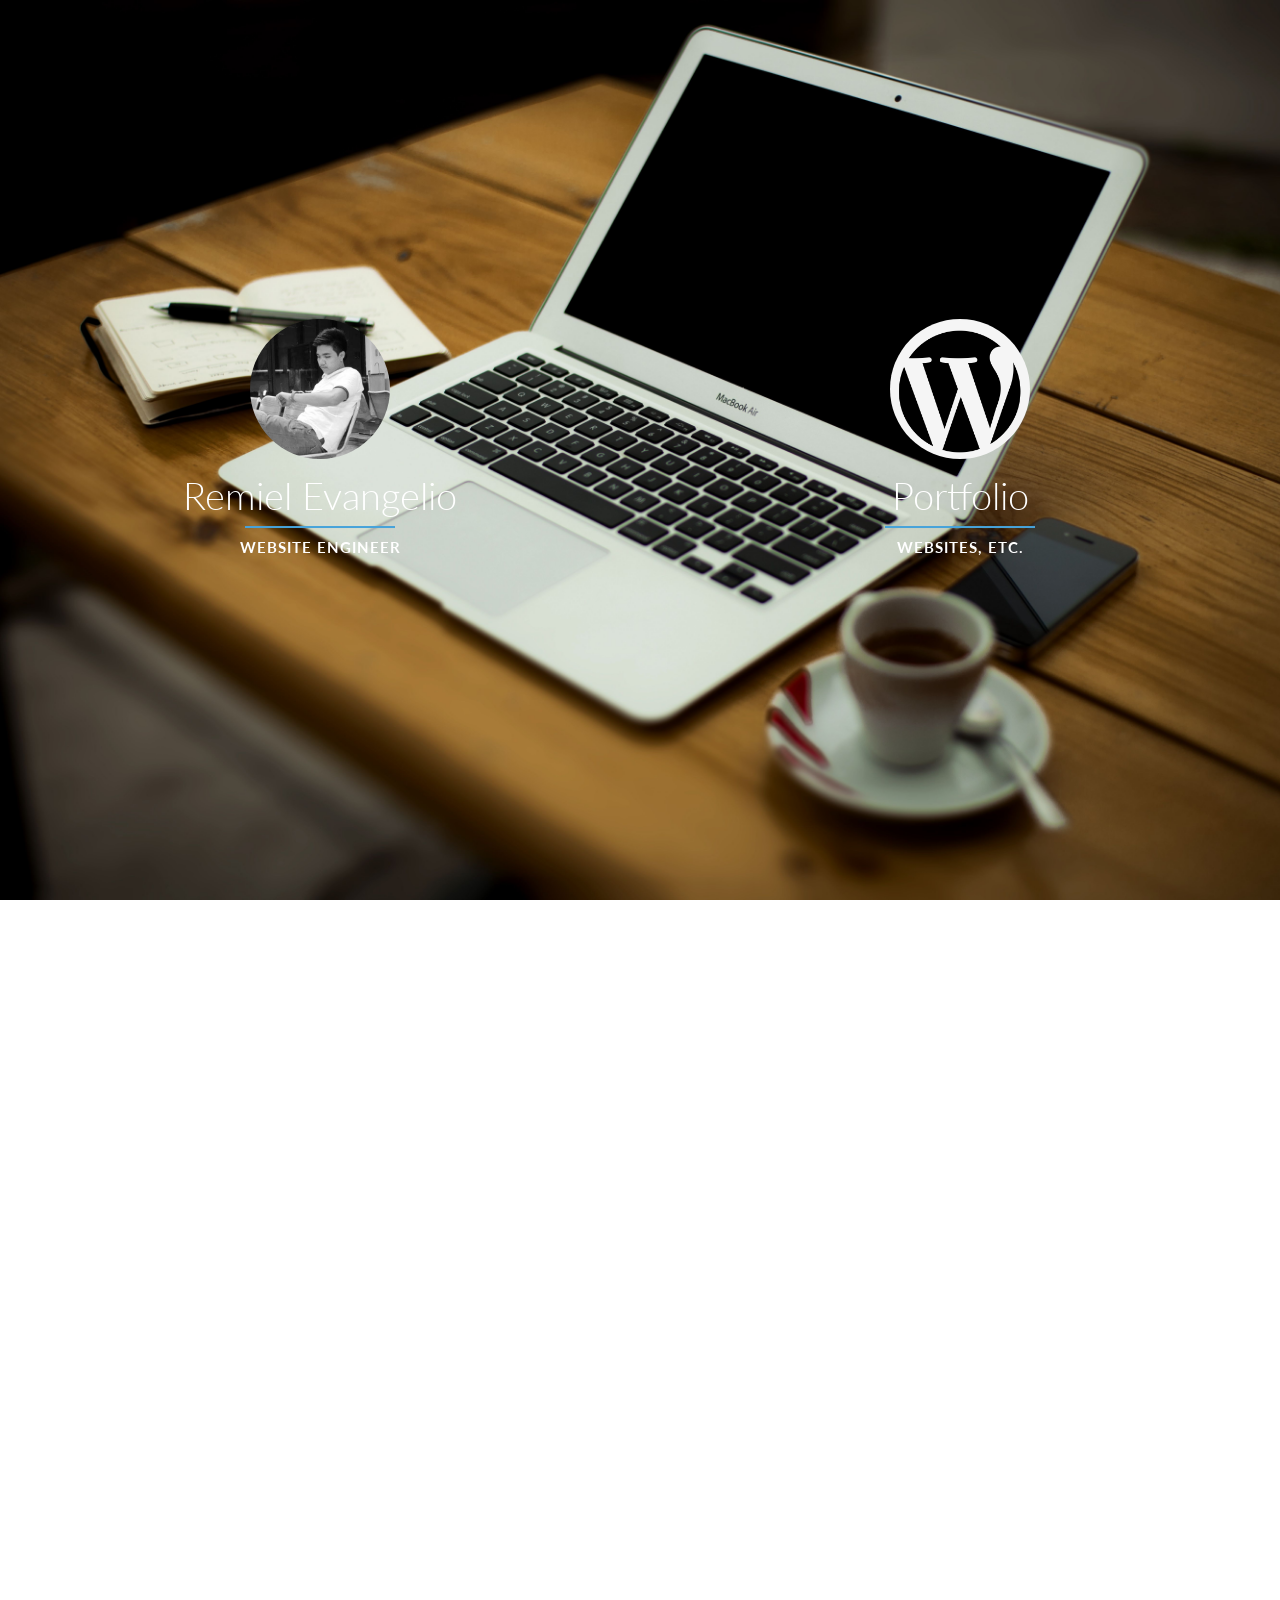
==== commit 5cad5f89: "Updated about" ====
--- a/index.html
+++ b/index.html
@@ -80,7 +80,7 @@
 					<div class="page-inner">
 						<section>
 							<h2>About me</h2>
-							<p>Hi, my name is Remiel and I'm a web developer. With my almost 4 years of using Wordpress as my base cms, I already mastered all the functionalities of the themes. Like the post thumbnails and all other stuffs of Wordpress.</p>
+							<p>Hi, my name is Remiel and I'm a web developer.</p>
 						</section>
 					</div><!-- /page-inner -->
 				</div><!-- /page-left -->
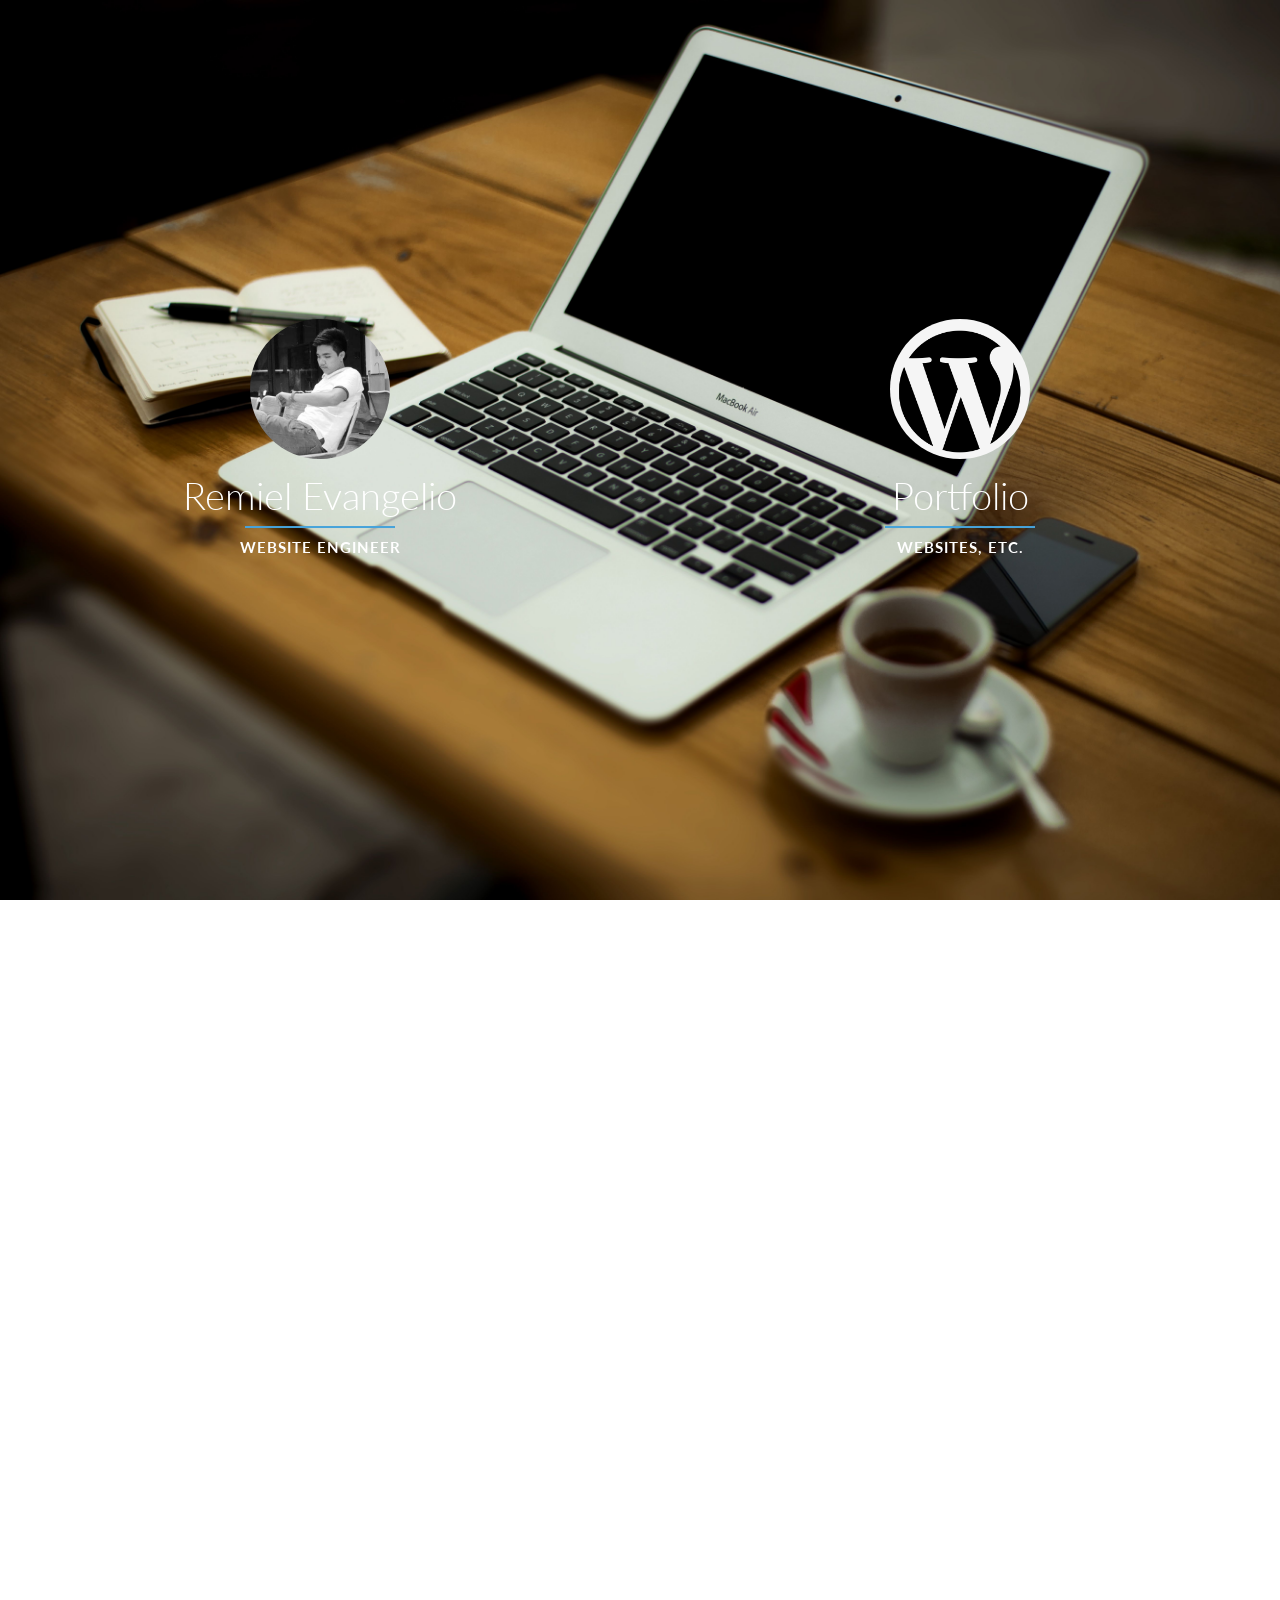
==== commit 8891b2bc: "Updated about" ====
--- a/index.html
+++ b/index.html
@@ -81,6 +81,9 @@
 						<section>
 							<h2>About me</h2>
 							<p>Hi, my name is Remiel and I'm a web developer.</p>
+							<p><b>Email: </b> rmlevangelio@gmail.com</p>
+							<p><b>Mobile Number: </b> 09265753376</p>
+							<p><b>Skype: </b> rmlevangelio</p>
 						</section>
 					</div><!-- /page-inner -->
 				</div><!-- /page-left -->
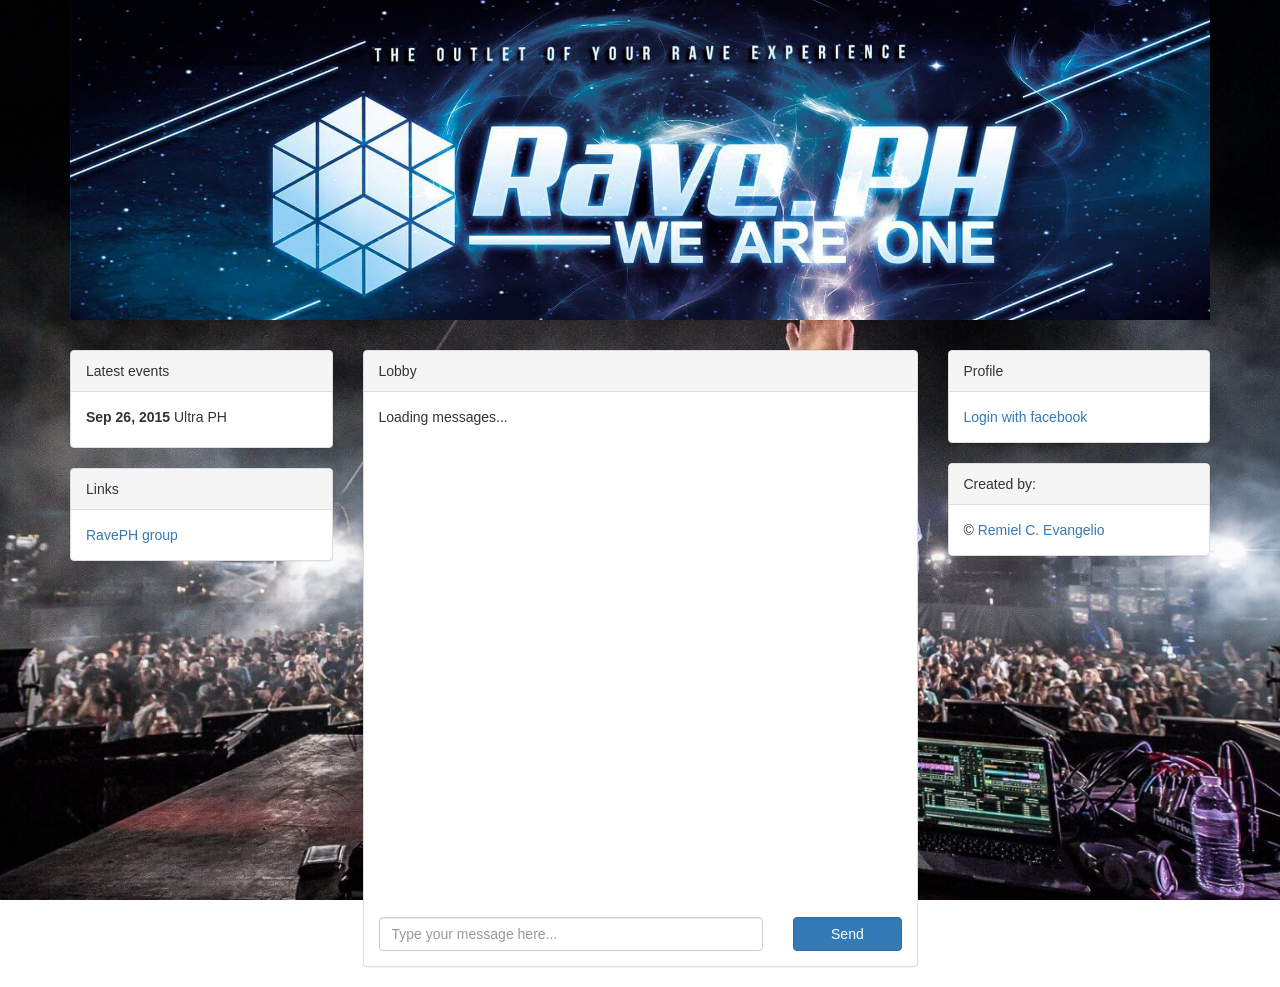
==== commit be6c8061: "Final rave PH" ====
--- a/index.html
+++ b/index.html
@@ -1,104 +1,99 @@
 <!DOCTYPE html>
-<html lang="en" class="no-js">
-	<head>
-		<meta charset="UTF-8" />
-		<meta http-equiv="X-UA-Compatible" content="IE=edge,chrome=1"> 
-		<meta name="viewport" content="width=device-width, initial-scale=1.0"> 
-		<title>Remiel Evangelio - Project portfolio</title>
-		<meta name="description" content="Blueprint: Split Layout" />
-		<meta name="keywords" content="website template, layout, css3, transition, effect, split, dual, two sides, portfolio" />
-		<meta name="author" content="Codrops" />
-		<link rel="shortcut icon" href="../favicon.ico">
-		<link rel="stylesheet" type="text/css" href="css/demo.css" />
-		<link rel="stylesheet" type="text/css" href="css/component2.css" />
-		<link rel="stylesheet" type="text/css" href="css/normalize.css" />
-		<link rel="stylesheet" type="text/css" href="css/set1.css" />
-		<link rel="stylesheet" type="text/css" href="css/normalize.css" />
+<html lang="en">
+<head>
+	<meta charset="UTF-8">
+	<title>Chat Application</title>
 
-		<script src="js/modernizr.custom.js"></script>
-	</head>
-	<body>
-		<div class="container">
+	<link rel="stylesheet" href="https://maxcdn.bootstrapcdn.com/bootstrap/3.3.5/css/bootstrap.min.css">
+	<!-- jQuery -->
+	<script src='https://cdnjs.cloudflare.com/ajax/libs/jquery/2.1.1/jquery.min.js'></script>
 
-			<div id="splitlayout" class="splitlayout">
-				<div class="intro">
-					<div class="side side-left">
-						<div class="intro-content">
-							<div class="profile"><img src="img/remiel.png" alt="profile1"></div>
-							<h1>
-								<span>Remiel Evangelio</span>
-								<span>Website Engineer</span>
-							</h1>
+	<!-- Firebase -->
+	<script src='https://cdn.firebase.com/js/client/2.1.0/firebase.js'></script>
+
+	<!-- Firechat -->
+	<link rel='stylesheet' href='https://cdn.firebase.com/libs/firechat/2.0.1/firechat.min.css' />
+
+	<!-- Main style -->
+	<link rel="stylesheet" href="css/style.css">
+	<script src='https://cdn.firebase.com/libs/firechat/2.0.1/firechat.min.js'></script>
+
+	<script src="https://maxcdn.bootstrapcdn.com/bootstrap/3.3.5/js/bootstrap.min.js"></script>
+
+</head>
+<body>
+	
+    
+
+
+	<div class="container">
+		<!-- Main banner -->
+		<div class="row">
+			<div class="header">
+				<div class="col-xs-12">
+					<img src="images/raveph.jpg" alt="">
+				</div>
+			</div>
+		</div>
+
+
+		<div class="row">
+			<div class="col-sm-3">
+				<div class="panel panel-default">
+					<div class="panel-heading">Latest events</div>
+					<div class="panel-body">
+						<label for="">Sep 26, 2015</label>
+						Ultra PH
+					</div>
+				</div>
+				<div class="panel panel-default">
+					<div class="panel-heading">Links</div>
+					<div class="panel-body">
+						<a href="https://www.facebook.com/groups/raveph/">RavePH group</a>
+					</div>
+				</div>
+			</div>
+			<div class="col-sm-6">
+				<div class="panel panel-default">
+					<div class="panel-heading">Lobby</div>
+					<div class="panel-body">
+						<div id='messagesDiv'>
+							<span class="loading">Loading messages...</span>
 						</div>
-						<div class="overlay"></div>
+						
+						<div class="row">
+							<div class="col-xs-9">
+
+								<input type='text' id='nameInput' placeholder='Name' class="hidden">
+   								<input type='text' id='messageInput' placeholder='Type your message here...' class="form-control">
+							</div>
+							<div class="col-xs-3">
+								<button id="submitMessage" class="btn btn-primary btn-block">Send</button>
+							</div>
+						</div>
 					</div>
-					<div class="side side-right">
-						<div class="intro-content">
-							<div class="profile"><img src="img/wordpress.png" alt="profile2" style="background: #F5F5F5;"></div>
-							<h1><span>Portfolio</span><span>Websites, etc.</span></h1>
-						</div>
-						<div class="overlay"></div>
+				</div>
+			</div>
+			<div class="col-sm-3">
+				<div class="panel panel-default">
+					<div class="panel-heading">Profile</div>
+					<div class="panel-body">
+						<div class="login-div">
+							<a href="#" class="btn-social" data-provider="facebook">Login with facebook</a>
+						</div>	
 					</div>
-				</div><!-- /intro -->
-				<div class="page page-right">
-					<div class="page-inner">
-						<section>
-							<h2>Projects</h2>
-							<p>Here are the list of my amazing projects. All created using Wordpress.</p>
-							<p>
-								<ul class="list-thumb">
-									<!-- <li><img src="img/websites/project-perthcityglass.png" alt=""/></li> -->
-									<!-- <li><img src="img/websites/project-tbone.png" alt=""/></li> -->
-									<!-- <li><img src="img/websites/project-halfpriceshutters.png" alt=""/></li> -->
-									<!-- <li><img src="img/websites/project-thaispice.png" alt=""/></li> -->
-									<!-- <li><img src="img/websites/project-wildwestfl.png" alt=""/></li> -->
-									<!-- <li><img src="img/websites/project-wssafety.png" alt=""/></li> -->
-									<li><img src="img/websites/project-duranschulze.png" alt=""/></li>
-									<!-- <li><img src="img/websites/project-booragoon.png" alt=""/></li> -->
-									<!-- <li><img src="img/websites/project-reigninnovations.png" alt=""/></li> -->
-									<!-- <li><img src="img/websites/project-britonhouse.png" alt=""/></li> -->
-									<!-- <li><img src="img/websites/project-lajoliecheese.png" alt=""/></li> -->
-									<!-- <li><img src="img/websites/project-distancetracker.png" alt=""/></li> -->
-									<li><img src="img/websites/project-philippinearena.png" alt=""/></li>
-									<li><img src="img/websites/project-healthynails.png" alt=""/></li>
-									<li><img src="img/websites/project-coastbuild.png" alt=""/></li>
-									<li><img src="img/websites/project-circuit.png" alt=""/></li>
-									<li><img src="img/websites/project-danielmagazine.png" alt=""/></li>
-									<li><img src="img/websites/project-spiral.png" alt=""/></li>
-									<li><img src="img/websites/project-soak.png" alt=""/></li>
-									<li><img src="img/websites/project-gayexpress.png" alt=""/></li>
-									<li><img src="img/websites/project-maverickbydesign.png" alt=""/></li>
-									<li><img src="img/websites/project-powerandbeauty.png" alt=""/></li>
-									<li><img src="img/websites/project-gourmetsociety.png" alt=""/></li>
-								</ul>
-							</p>
-						</section>
+				</div>
+				<div class="panel panel-default">
+					<div class="panel-heading">Created by:</div>
+					<div class="panel-body">
+						&copy; <a href="https://www.facebook.com/thespotterboy">Remiel C. Evangelio</a>	
+					</div>
+				</div>
+			</div>
+		</div>
+	</div>
 
-					</div><!-- /page-inner -->
-				</div><!-- /page-right -->
-				<div class="page page-left">
-					<div class="page-inner">
-						<section>
-							<h2>About me</h2>
-							<p>Hi, my name is Remiel and I'm a web developer.</p>
-							<p><b>Email: </b> rmlevangelio@gmail.com</p>
-							<p><b>Mobile Number: </b> 09265753376</p>
-							<p><b>Skype: </b> rmlevangelio</p>
-						</section>
-					</div><!-- /page-inner -->
-				</div><!-- /page-left -->
-				<a href="#" class="back back-right" title="back to intro">&rarr;</a>
-				<a href="#" class="back back-left" title="back to intro">&larr;</a>
-				
-			</div><!-- /splitlayout -->
 
-					<div id="large-header" class="large-header" style="position: absolute; z-index: 10; bottom: 0;">
-			            <canvas id="demo-canvas"></canvas>
-			        </div>
-		</div><!-- /container -->
-		<script src="js/classie.js"></script>
-		<script src="js/cbpSplitLayout.js"></script>
-		<script src="js/pathLoader.js"></script>
-		<script src="js/main.js"></script>
-	</body>
-</html>
+	<script src="js/script.js"></script>	
+</body>
+</html>
--- a/css/style.css
+++ b/css/style.css
@@ -0,0 +1,53 @@
+body {
+	background: url('../images/bg.jpg') no-repeat top center fixed;
+	background-size: cover;
+	background-position: fixed;
+}
+
+img {
+	max-width: 100%;
+}
+
+.header {
+	margin-bottom: 30px;
+	height: 320px;
+    overflow: hidden;
+}
+
+
+
+#messagesDiv {
+	height: 510px;
+    overflow: auto;
+}
+
+.message-item {
+	padding-bottom: 20px;
+	clear:both;
+	padding-left: 60px;
+}
+.message-item:after {
+	content: " ";
+	clear: both;
+}
+
+.input-div {
+	margin-top: 20px;
+}
+
+
+.profilepicturediv {
+	width: 50px;
+	height: 50px;
+	overflow: hidden;
+	margin-right: 10px;
+	float: left;
+	margin-left: -60px;
+}
+
+.profilepicturedivprofile {
+	width: 70px;
+	height: 70px;
+	overflow: hidden;
+	margin: 10px auto;
+}
